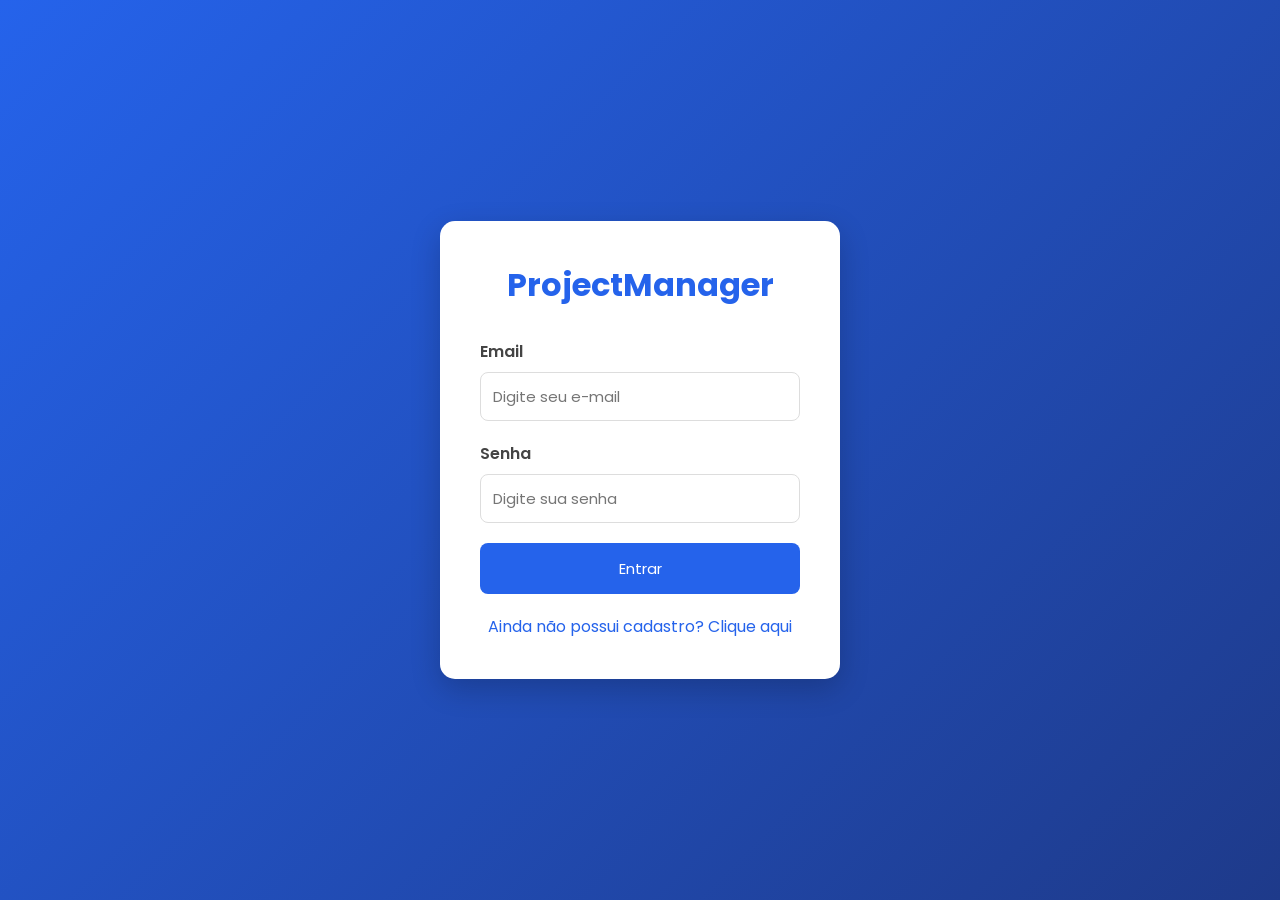
==== paginas_html/index.html @ 90d894c0 "add estrutura de todos os .js" ====
<!DOCTYPE html>
<html lang="pt-BR">

<head>

    <meta charset="UTF-8">
    <meta name="viewport" content="width=device-width, initial-scale=1.0">

    <title>Login | Gerenciador de Projetos</title>

    <link rel="stylesheet" href="/css/style.css">
    <link rel="stylesheet" href="/css/dashboard.css">
    <link rel="stylesheet" href="/css/forms.css">
    <link rel="stylesheet" href="/css/tables.css">

    <script src="/js/script.js"></script>

    <link href="https://fonts.googleapis.com/css2?family=Poppins:wght@300;400;500;600;700&display=swap" rel="stylesheet">

</head>

<body class="login-page">

<div class="login-box">

    <h1>ProjectManager</h1>

    <form action="dashboard.html">

        <div class="form-group">

            <label>Email</label>

            <input
                type="email"
                placeholder="Digite seu e-mail"
                required>

        </div>

        <div class="form-group">

            <label>Senha</label>

            <input
                type="password"
                placeholder="Digite sua senha"
                required>

        </div>

        <button class="btn" type="submit">

            Entrar

        </button>

    </form>

    <a href="cadastro.html" class="link">

        Ainda não possui cadastro? Clique aqui

    </a>

</div>

</body>

</html>
---- css/style.css ----
/* ===========================
   RESET
=========================== */

*{
    margin:0;
    padding:0;
    box-sizing:border-box;
    font-family:'Poppins',sans-serif;
}

body{
    background:#f4f7fc;
    color:#333;
}

a{
    text-decoration:none;
    color:inherit;
}

button{
    cursor:pointer;
    border:none;
}

input,
select,
textarea{
    width:100%;
    padding:12px;
    border:1px solid #d9d9d9;
    border-radius:8px;
    outline:none;
    transition:.3s;
}

input:focus,
select:focus,
textarea:focus{
    border-color:#2563EB;
}

.container{
    width:90%;
    max-width:1200px;
    margin:auto;
}

/* ===========================
LOGIN
=========================== */

.login-page{
    height:100vh;
    display:flex;
    justify-content:center;
    align-items:center;
    background:linear-gradient(135deg,#2563EB,#1E3A8A);
}

.login-box{
    background:#fff;
    width:400px;
    padding:40px;
    border-radius:15px;
    box-shadow:0 10px 30px rgba(0,0,0,.2);
}

.login-box h1{
    text-align:center;
    margin-bottom:30px;
    color:#2563EB;
}

.form-group{
    margin-bottom:18px;
}

.form-group label{
    display:block;
    margin-bottom:8px;
    font-weight:600;
}

.btn{
    width:100%;
    padding:14px;
    background:#2563EB;
    color:white;
    border-radius:8px;
    font-size:16px;
    transition:.3s;
}

.btn:hover{
    background:#1E40AF;
}

.link{
    display:block;
    margin-top:20px;
    text-align:center;
    color:#2563EB;
}

/* ===========================
LAYOUT
=========================== */

.wrapper{
    display:flex;
    min-height:100vh;
}

.sidebar{
    width:250px;
    background:#1E3A8A;
    color:white;
}

.logo{
    text-align:center;
    padding:30px;
    font-size:24px;
    font-weight:bold;
}

.sidebar ul{
    list-style:none;
}

.sidebar li{
    padding:18px 25px;
    transition:.3s;
}

.sidebar li:hover{
    background:#2563EB;
}

.sidebar li a{
    display:block;
}

.content{
    flex:1;
    padding:30px;
}

/* ===========================
HEADER
=========================== */

.header{
    display:flex;
    justify-content:space-between;
    align-items:center;
    margin-bottom:30px;
}

.header h2{
    color:#1E3A8A;
}

/* ===========================
CARDS
=========================== */

.cards{
    display:grid;
    grid-template-columns:repeat(auto-fit,minmax(220px,1fr));
    gap:20px;
    margin-bottom:35px;
}

.card{
    background:white;
    border-radius:12px;
    padding:25px;
    box-shadow:0 5px 15px rgba(0,0,0,.08);
}

.card h3{
    color:#777;
    margin-bottom:10px;
}

.card span{
    font-size:32px;
    font-weight:bold;
    color:#2563EB;
}

/* ===========================
TABELAS
=========================== */

table{
    width:100%;
    border-collapse:collapse;
    background:white;
    border-radius:10px;
    overflow:hidden;
}

th{
    background:#2563EB;
    color:white;
    padding:15px;
}

td{
    padding:15px;
    border-bottom:1px solid #eee;
}

tr:hover{
    background:#f8f8f8;
}

/* ===========================
STATUS
=========================== */

.status{
    padding:6px 12px;
    border-radius:30px;
    font-size:13px;
    font-weight:bold;
}

.todo{
    background:#fde68a;
    color:#92400e;
}

.progress{
    background:#bfdbfe;
    color:#1e40af;
}

.done{
    background:#bbf7d0;
    color:#166534;
}

.late{
    background:#fecaca;
    color:#991b1b;
}

/* ===========================
FORMULÁRIOS
=========================== */

.form{
    background:white;
    padding:30px;
    border-radius:12px;
    box-shadow:0 5px 15px rgba(0,0,0,.08);
}

.grid-2{
    display:grid;
    grid-template-columns:1fr 1fr;
    gap:20px;
}

.grid-3{
    display:grid;
    grid-template-columns:repeat(3,1fr);
    gap:20px;
}

textarea{
    resize:none;
    height:120px;
}

/* ===========================
BOTÕES
=========================== */

.btn-green{
    background:#16a34a;
    color:white;
}

.btn-red{
    background:#dc2626;
    color:white;
}

.btn-yellow{
    background:#f59e0b;
    color:white;
}

.btn-blue{
    background:#2563EB;
    color:white;
}

.btn-small{
    padding:8px 14px;
    border-radius:6px;
    margin-right:5px;
}

/* ===========================
RESPONSIVO
=========================== */

@media(max-width:900px){

.sidebar{
    width:70px;
}

.logo{
    font-size:14px;
}

.sidebar li{
    padding:15px;
    text-align:center;
}

.grid-2,
.grid-3{
    grid-template-columns:1fr;
}

.login-box{
    width:90%;
}

}
---- css/dashboard.css ----
/* ===========================
   DASHBOARD
=========================== */

.cards{
    display:grid;
    grid-template-columns:repeat(auto-fit,minmax(220px,1fr));
    gap:20px;
    margin-bottom:30px;
}

.card{
    background:#fff;
    border-radius:12px;
    padding:25px;
    box-shadow:0 5px 15px rgba(0,0,0,.08);
    transition:.3s;
}

.card:hover{
    transform:translateY(-5px);
}

.card h3{
    color:#666;
    font-size:18px;
    margin-bottom:10px;
}

.card span{
    display:block;
    font-size:34px;
    font-weight:bold;
    color:#2563EB;
}

.header{
    display:flex;
    justify-content:space-between;
    align-items:center;
    margin-bottom:30px;
}

.header h2{
    color:#1E3A8A;
}

.header h3{
    color:#555;
    font-weight:500;
}

.dashboard-grid{
    display:grid;
    grid-template-columns:2fr 1fr;
    gap:20px;
}

.dashboard-box{
    background:#fff;
    padding:20px;
    border-radius:12px;
    box-shadow:0 5px 15px rgba(0,0,0,.08);
}

.dashboard-box h2{
    margin-bottom:20px;
    color:#1E3A8A;
}

.notificacao{
    padding:15px;
    border-left:5px solid #2563EB;
    background:#F8FAFC;
    border-radius:8px;
    margin-bottom:15px;
}

.notificacao h4{
    margin-bottom:5px;
}

.notificacao p{
    color:#666;
}

@media(max-width:900px){

.dashboard-grid{
    grid-template-columns:1fr;
}

}
---- css/forms.css ----
/* ===========================
   FORMULÁRIOS
=========================== */

.form{
    background:#fff;
    padding:30px;
    border-radius:12px;
    box-shadow:0 5px 15px rgba(0,0,0,.08);
}

.form h2{
    color:#1E3A8A;
    margin-bottom:20px;
}

.form-group{
    margin-bottom:20px;
}

.form-group label{
    display:block;
    margin-bottom:8px;
    font-weight:600;
    color:#444;
}

input,
select,
textarea{

    width:100%;
    padding:12px;
    border:1px solid #DDD;
    border-radius:8px;
    font-size:15px;
    transition:.3s;

}

input:focus,
select:focus,
textarea:focus{

    border-color:#2563EB;
    box-shadow:0 0 8px rgba(37,99,235,.2);

}

textarea{

    resize:none;
    height:140px;

}

.grid-2{

    display:grid;
    grid-template-columns:1fr 1fr;
    gap:20px;

}

.grid-3{

    display:grid;
    grid-template-columns:repeat(3,1fr);
    gap:20px;

}

.btn{

    padding:14px 22px;
    border:none;
    border-radius:8px;
    font-size:15px;
    color:#fff;
    cursor:pointer;
    transition:.3s;

}

.btn:hover{

    opacity:.9;

}

.btn-blue{

    background:#2563EB;

}

.btn-green{

    background:#16A34A;

}

.btn-yellow{

    background:#F59E0B;

}

.btn-red{

    background:#DC2626;

}

.btn-small{

    padding:8px 14px;

}

@media(max-width:900px){

.grid-2,
.grid-3{

grid-template-columns:1fr;

}

}
---- css/tables.css ----
/* ===========================
   TABELAS
=========================== */

table{

    width:100%;
    border-collapse:collapse;
    background:#fff;
    border-radius:10px;
    overflow:hidden;

}

thead{

    background:#2563EB;
    color:#fff;

}

th{

    padding:16px;
    text-align:left;
    font-weight:600;

}

td{

    padding:15px;
    border-bottom:1px solid #EEE;

}

tbody tr{

    transition:.3s;

}

tbody tr:hover{

    background:#F8FAFC;

}

.status{

    padding:7px 14px;
    border-radius:30px;
    font-size:13px;
    font-weight:bold;

}

.todo{

    background:#FDE68A;
    color:#92400E;

}

.progress{

    background:#BFDBFE;
    color:#1E40AF;

}

.done{

    background:#BBF7D0;
    color:#166534;

}

.late{

    background:#FECACA;
    color:#991B1B;

}

.actions{

    display:flex;
    gap:8px;

}

.table-responsive{

    overflow-x:auto;

}

@media(max-width:900px){

table{

font-size:13px;

}

th,
td{

padding:10px;

}

}
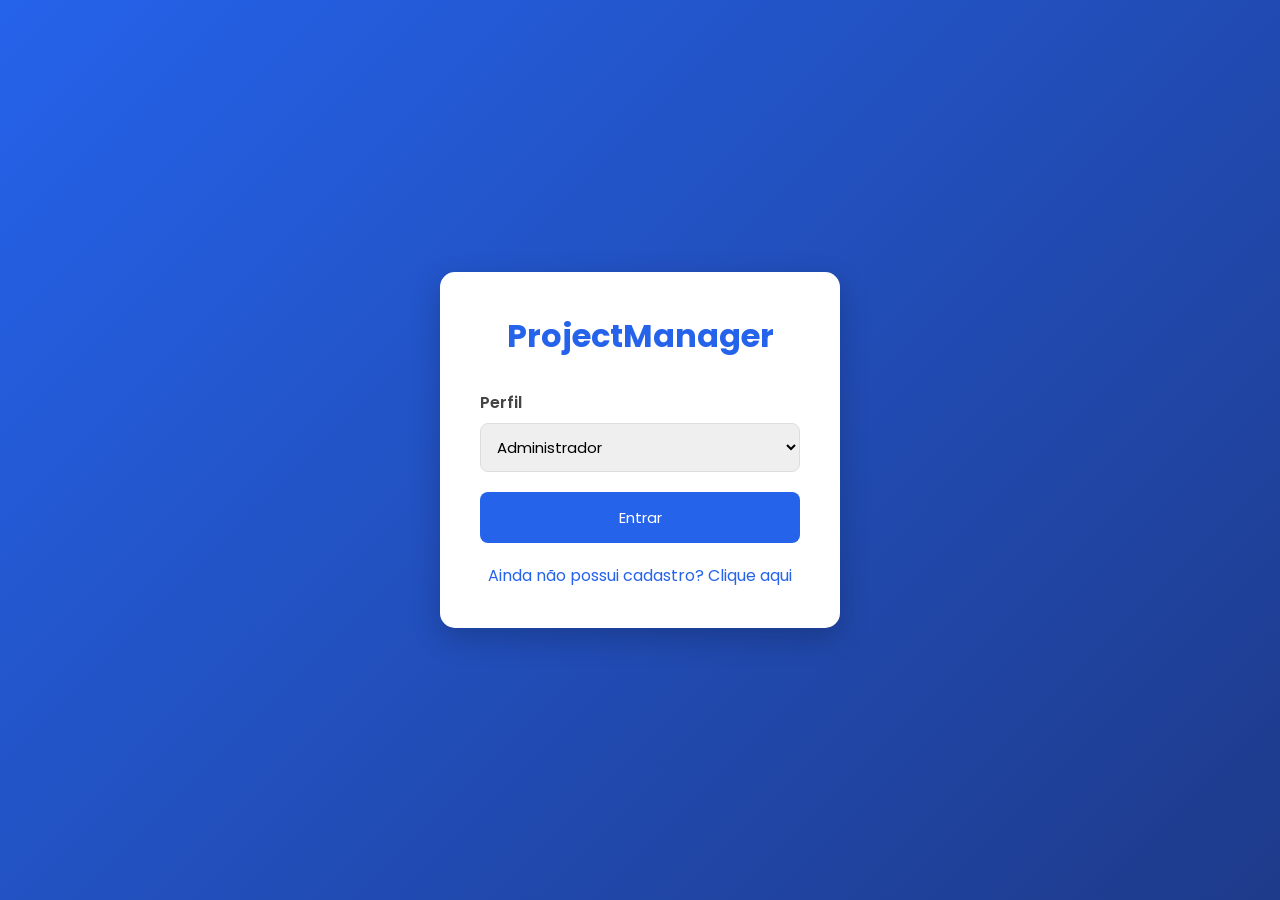
==== commit e9878f61: "add alteracao de perfil usando localStorage" ====
--- a/paginas_html/index.html
+++ b/paginas_html/index.html
@@ -15,55 +15,50 @@
 
     <script src="/js/script.js"></script>
 
-    <link href="https://fonts.googleapis.com/css2?family=Poppins:wght@300;400;500;600;700&display=swap" rel="stylesheet">
+    <link href="https://fonts.googleapis.com/css2?family=Poppins:wght@300;400;500;600;700&display=swap"
+        rel="stylesheet">
 
 </head>
 
 <body class="login-page">
 
-<div class="login-box">
+    <div class="login-box">
 
-    <h1>ProjectManager</h1>
+        <h1>ProjectManager</h1>
 
-    <form action="dashboard.html">
+        <form action="dashboard.html">
 
-        <div class="form-group">
+            <div class="form-group">
 
-            <label>Email</label>
+                <label>Perfil</label>
 
-            <input
-                type="email"
-                placeholder="Digite seu e-mail"
-                required>
+                <select id="perfilLogin" required>
 
-        </div>
+                    <option value="administrador">Administrador</option>
 
-        <div class="form-group">
+                    <option value="gerente">Gerente</option>
 
-            <label>Senha</label>
+                    <option value="usuario">Usuário</option>
 
-            <input
-                type="password"
-                placeholder="Digite sua senha"
-                required>
+                </select>
 
-        </div>
+            </div>
 
-        <button class="btn" type="submit">
+            <button type="button" class="btn" onclick="fazerLogin()">
 
-            Entrar
+                Entrar
 
-        </button>
+            </button>
 
-    </form>
+        </form>
 
-    <a href="cadastro.html" class="link">
+        <a href="cadastro.html" class="link">
 
-        Ainda não possui cadastro? Clique aqui
+            Ainda não possui cadastro? Clique aqui
 
-    </a>
+        </a>
 
-</div>
+    </div>
 
 </body>
 
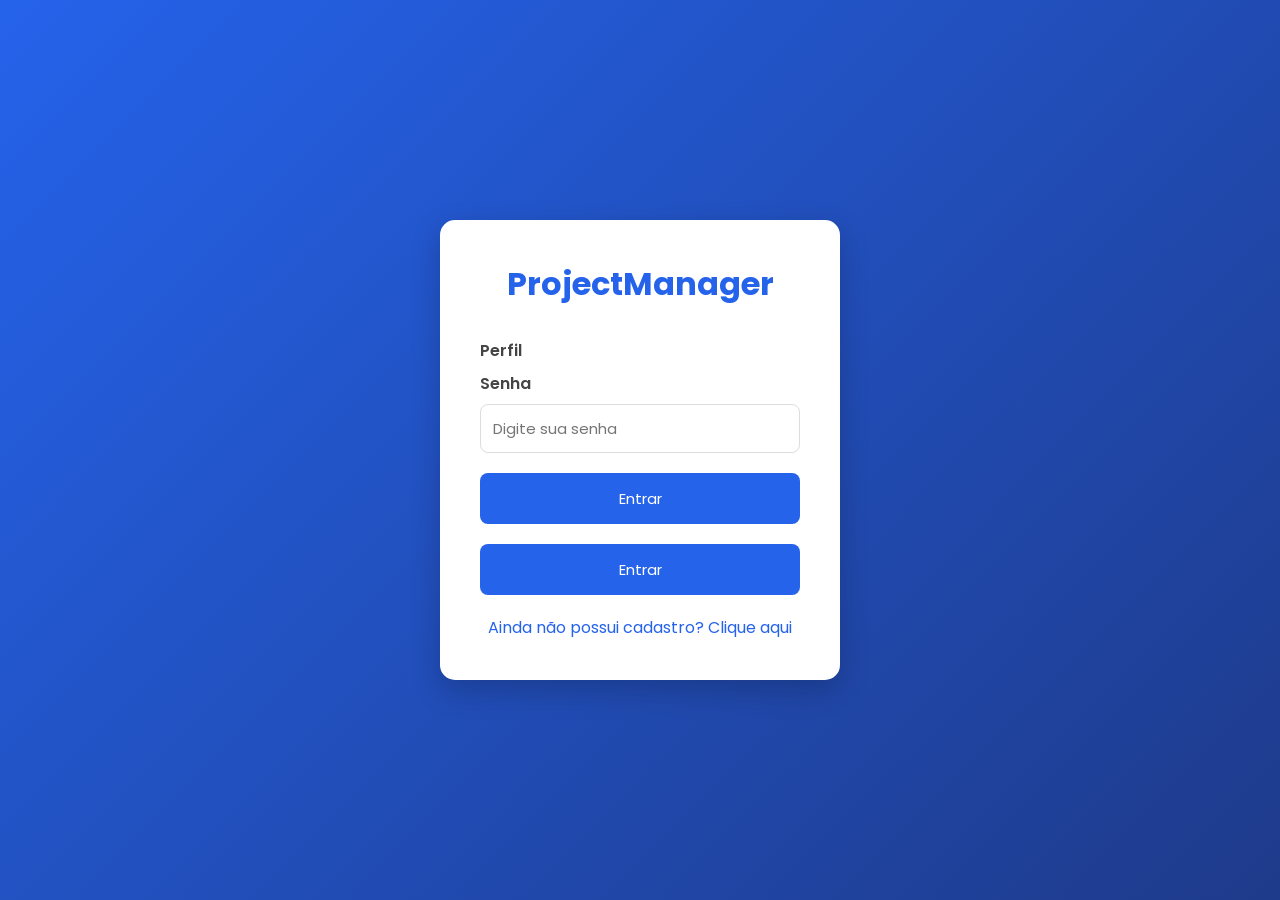
==== commit 803ae189: "add login ficticios para demonstraçao" ====
--- a/paginas_html/index.html
+++ b/paginas_html/index.html
@@ -8,12 +8,11 @@
 
     <title>Login | Gerenciador de Projetos</title>
 
-    <link rel="stylesheet" href="/css/style.css">
-    <link rel="stylesheet" href="/css/dashboard.css">
-    <link rel="stylesheet" href="/css/forms.css">
-    <link rel="stylesheet" href="/css/tables.css">
+    <link rel="stylesheet" href="../css/style.css">
+    <link rel="stylesheet" href="../css/dashboard.css">
+    <link rel="stylesheet" href="../css/forms.css">
+    <link rel="stylesheet" href="../css/tables.css">
 
-    <script src="/js/script.js"></script>
 
     <link href="https://fonts.googleapis.com/css2?family=Poppins:wght@300;400;500;600;700&display=swap"
         rel="stylesheet">
@@ -21,6 +20,8 @@
 </head>
 
 <body class="login-page">
+
+    <script src="../js/script.js"></script>
 
     <div class="login-box">
 
@@ -32,15 +33,19 @@
 
                 <label>Perfil</label>
 
-                <select id="perfilLogin" required>
+                <div class="form-group">
 
-                    <option value="administrador">Administrador</option>
+                    <label for="senha">Senha</label>
 
-                    <option value="gerente">Gerente</option>
+                    <input type="password" id="senha" placeholder="Digite sua senha" required>
 
-                    <option value="usuario">Usuário</option>
+                </div>
 
-                </select>
+                <button type="button" class="btn" onclick="fazerLogin()">
+
+                    Entrar
+
+                </button>
 
             </div>
 
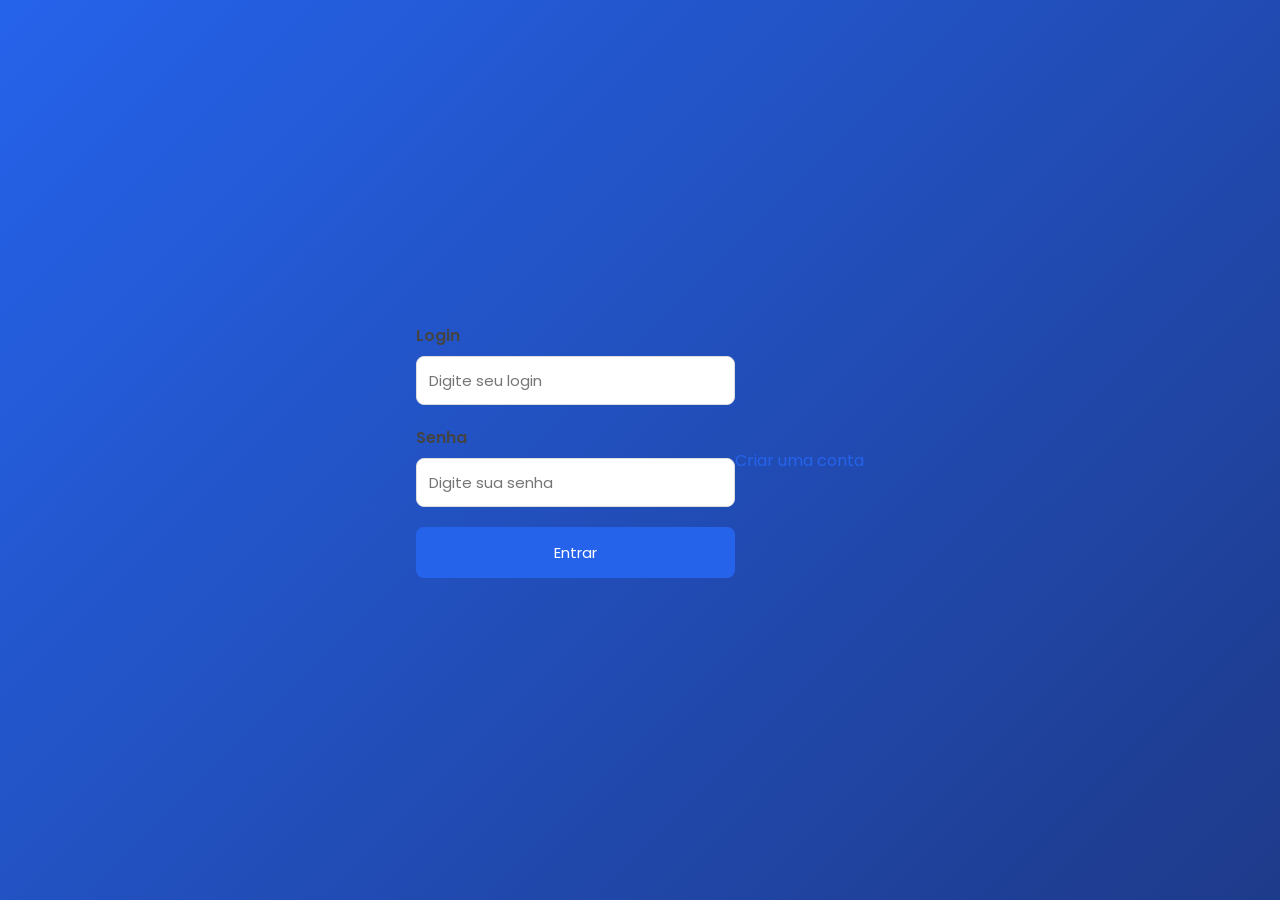
==== commit d4b6310a: "correcao no login para pedir uma senha e usuarioa ao entrar" ====
--- a/paginas_html/index.html
+++ b/paginas_html/index.html
@@ -23,47 +23,35 @@
 
     <script src="../js/script.js"></script>
 
-    <div class="login-box">
+    <form id="loginForm">
 
-        <h1>ProjectManager</h1>
+        <div class="form-group">
 
-        <form action="dashboard.html">
+            <label for="login">Login</label>
 
-            <div class="form-group">
+            <input type="text" id="login" placeholder="Digite seu login" required>
 
-                <label>Perfil</label>
+        </div>
 
-                <div class="form-group">
+        <div class="form-group">
 
-                    <label for="senha">Senha</label>
+            <label for="senha">Senha</label>
 
-                    <input type="password" id="senha" placeholder="Digite sua senha" required>
+            <input type="password" id="senha" placeholder="Digite sua senha" required>
 
-                </div>
+        </div>
 
-                <button type="button" class="btn" onclick="fazerLogin()">
+        <button type="button" class="btn" onclick="fazerLogin()">
 
-                    Entrar
+            Entrar
 
-                </button>
+        </button>
 
-            </div>
+    </form>
 
-            <button type="button" class="btn" onclick="fazerLogin()">
-
-                Entrar
-
-            </button>
-
-        </form>
-
-        <a href="cadastro.html" class="link">
-
-            Ainda não possui cadastro? Clique aqui
-
-        </a>
-
-    </div>
+    <a href="cadastro.html" class="link">
+        Criar uma conta
+    </a>
 
 </body>
 
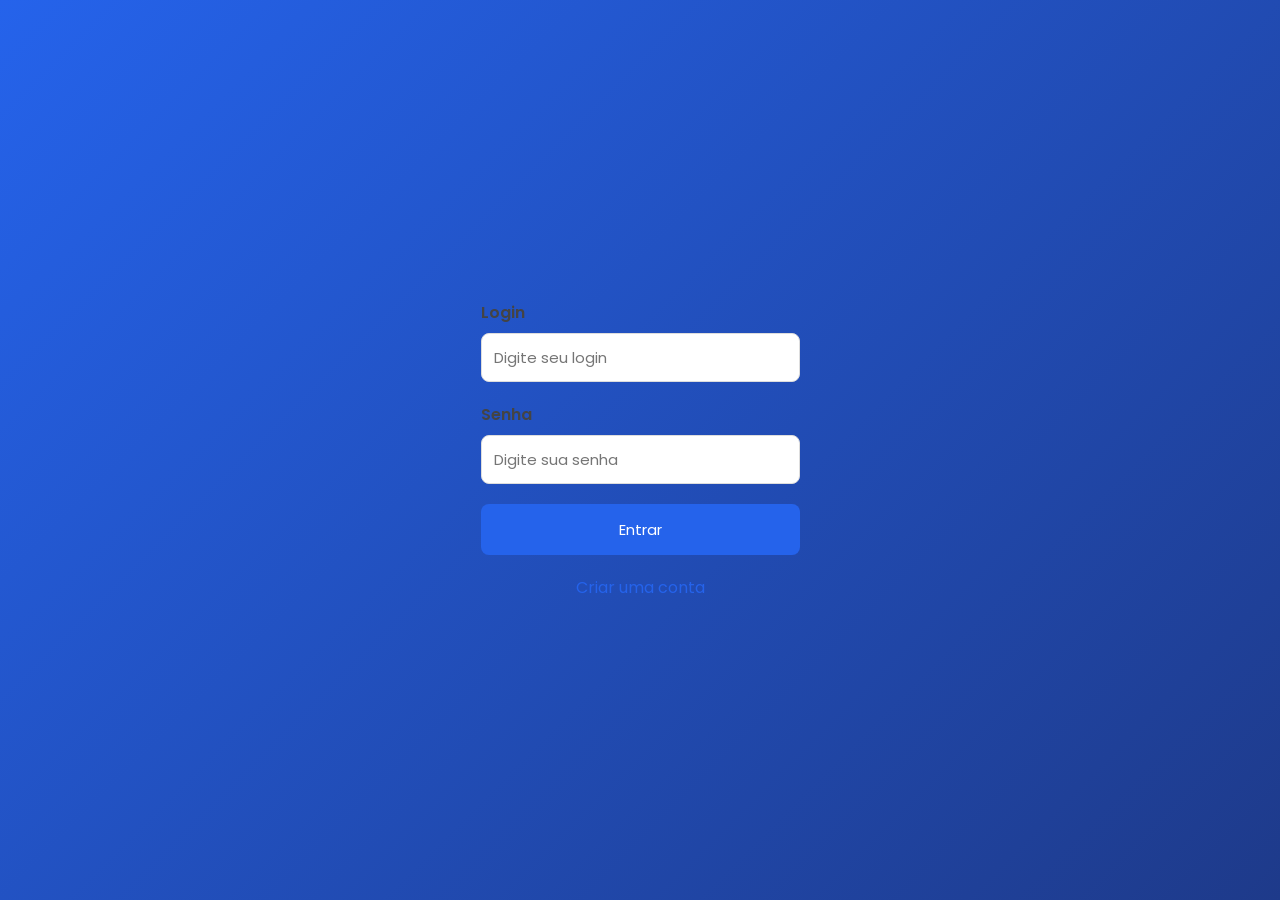
==== commit abdd0e60: "correcao no botao criar conta" ====
--- a/paginas_html/index.html
+++ b/paginas_html/index.html
@@ -47,12 +47,9 @@
 
         </button>
 
-    </form>
-
-    <a href="cadastro.html" class="link">
-        Criar uma conta
-    </a>
-
+        <a href="cadastro.html" class="link">
+            Criar uma conta
+        </a>
 </body>
 
 </html>
--- a/css/style.css
+++ b/css/style.css
@@ -2,338 +2,350 @@
    RESET
 =========================== */
 
-*{
-    margin:0;
-    padding:0;
-    box-sizing:border-box;
-    font-family:'Poppins',sans-serif;
-}
-
-body{
-    background:#f4f7fc;
-    color:#333;
-}
-
-a{
-    text-decoration:none;
-    color:inherit;
-}
-
-button{
-    cursor:pointer;
-    border:none;
+* {
+    margin: 0;
+    padding: 0;
+    box-sizing: border-box;
+    font-family: 'Poppins', sans-serif;
+}
+
+body {
+    background: #f4f7fc;
+    color: #333;
+}
+
+a {
+    text-decoration: none;
+    color: inherit;
+}
+
+button {
+    cursor: pointer;
+    border: none;
 }
 
 input,
 select,
-textarea{
-    width:100%;
-    padding:12px;
-    border:1px solid #d9d9d9;
-    border-radius:8px;
-    outline:none;
-    transition:.3s;
+textarea {
+    width: 100%;
+    padding: 12px;
+    border: 1px solid #d9d9d9;
+    border-radius: 8px;
+    outline: none;
+    transition: .3s;
 }
 
 input:focus,
 select:focus,
-textarea:focus{
-    border-color:#2563EB;
-}
-
-.container{
-    width:90%;
-    max-width:1200px;
-    margin:auto;
+textarea:focus {
+    border-color: #2563EB;
+}
+
+.container {
+    width: 90%;
+    max-width: 1200px;
+    margin: auto;
 }
 
 /* ===========================
 LOGIN
 =========================== */
 
-.login-page{
-    height:100vh;
-    display:flex;
-    justify-content:center;
-    align-items:center;
-    background:linear-gradient(135deg,#2563EB,#1E3A8A);
-}
-
-.login-box{
-    background:#fff;
-    width:400px;
-    padding:40px;
-    border-radius:15px;
-    box-shadow:0 10px 30px rgba(0,0,0,.2);
-}
-
-.login-box h1{
-    text-align:center;
-    margin-bottom:30px;
-    color:#2563EB;
-}
-
-.form-group{
-    margin-bottom:18px;
-}
-
-.form-group label{
-    display:block;
-    margin-bottom:8px;
-    font-weight:600;
-}
-
-.btn{
-    width:100%;
-    padding:14px;
-    background:#2563EB;
-    color:white;
-    border-radius:8px;
-    font-size:16px;
-    transition:.3s;
-}
-
-.btn:hover{
-    background:#1E40AF;
-}
-
-.link{
-    display:block;
-    margin-top:20px;
-    text-align:center;
-    color:#2563EB;
+.login-page {
+    height: 100vh;
+    display: flex;
+    justify-content: center;
+    align-items: center;
+    background: linear-gradient(135deg, #2563EB, #1E3A8A);
+}
+
+.login-box {
+    background: #fff;
+    width: 400px;
+    padding: 40px;
+    border-radius: 15px;
+    box-shadow: 0 10px 30px rgba(0, 0, 0, .2);
+}
+
+.login-box h1 {
+    text-align: center;
+    margin-bottom: 30px;
+    color: #2563EB;
+}
+
+.form-group {
+    margin-bottom: 18px;
+}
+
+.form-group label {
+    display: block;
+    margin-bottom: 8px;
+    font-weight: 600;
+}
+
+.btn {
+    width: 100%;
+    padding: 14px;
+    background: #2563EB;
+    color: white;
+    border-radius: 8px;
+    font-size: 16px;
+    transition: .3s;
+}
+
+.btn:hover {
+    background: #1E40AF;
+}
+
+.link {
+    display: block;
+    margin-top: 20px;
+    text-align: center;
+    color: #2563EB;
 }
 
 /* ===========================
 LAYOUT
 =========================== */
 
-.wrapper{
-    display:flex;
-    min-height:100vh;
-}
-
-.sidebar{
-    width:250px;
-    background:#1E3A8A;
-    color:white;
-}
-
-.logo{
-    text-align:center;
-    padding:30px;
-    font-size:24px;
-    font-weight:bold;
-}
-
-.sidebar ul{
-    list-style:none;
-}
-
-.sidebar li{
-    padding:18px 25px;
-    transition:.3s;
-}
-
-.sidebar li:hover{
-    background:#2563EB;
-}
-
-.sidebar li a{
-    display:block;
-}
-
-.content{
-    flex:1;
-    padding:30px;
+.wrapper {
+    display: flex;
+    min-height: 100vh;
+}
+
+.sidebar {
+    width: 250px;
+    background: #1E3A8A;
+    color: white;
+}
+
+.logo {
+    text-align: center;
+    padding: 30px;
+    font-size: 24px;
+    font-weight: bold;
+}
+
+.sidebar ul {
+    list-style: none;
+}
+
+.sidebar li {
+    padding: 18px 25px;
+    transition: .3s;
+}
+
+.sidebar li:hover {
+    background: #2563EB;
+}
+
+.sidebar li a {
+    display: block;
+}
+
+.content {
+    flex: 1;
+    padding: 30px;
 }
 
 /* ===========================
 HEADER
 =========================== */
 
-.header{
-    display:flex;
-    justify-content:space-between;
-    align-items:center;
-    margin-bottom:30px;
-}
-
-.header h2{
-    color:#1E3A8A;
+.header {
+    display: flex;
+    justify-content: space-between;
+    align-items: center;
+    margin-bottom: 30px;
+}
+
+.header h2 {
+    color: #1E3A8A;
 }
 
 /* ===========================
 CARDS
 =========================== */
 
-.cards{
-    display:grid;
-    grid-template-columns:repeat(auto-fit,minmax(220px,1fr));
-    gap:20px;
-    margin-bottom:35px;
-}
-
-.card{
-    background:white;
-    border-radius:12px;
-    padding:25px;
-    box-shadow:0 5px 15px rgba(0,0,0,.08);
-}
-
-.card h3{
-    color:#777;
-    margin-bottom:10px;
-}
-
-.card span{
-    font-size:32px;
-    font-weight:bold;
-    color:#2563EB;
+.cards {
+    display: grid;
+    grid-template-columns: repeat(auto-fit, minmax(220px, 1fr));
+    gap: 20px;
+    margin-bottom: 35px;
+}
+
+.card {
+    background: white;
+    border-radius: 12px;
+    padding: 25px;
+    box-shadow: 0 5px 15px rgba(0, 0, 0, .08);
+}
+
+.card h3 {
+    color: #777;
+    margin-bottom: 10px;
+}
+
+.card span {
+    font-size: 32px;
+    font-weight: bold;
+    color: #2563EB;
 }
 
 /* ===========================
 TABELAS
 =========================== */
 
-table{
-    width:100%;
-    border-collapse:collapse;
-    background:white;
-    border-radius:10px;
-    overflow:hidden;
-}
-
-th{
-    background:#2563EB;
-    color:white;
-    padding:15px;
-}
-
-td{
-    padding:15px;
-    border-bottom:1px solid #eee;
-}
-
-tr:hover{
-    background:#f8f8f8;
+table {
+    width: 100%;
+    border-collapse: collapse;
+    background: white;
+    border-radius: 10px;
+    overflow: hidden;
+}
+
+th {
+    background: #2563EB;
+    color: white;
+    padding: 15px;
+}
+
+td {
+    padding: 15px;
+    border-bottom: 1px solid #eee;
+}
+
+tr:hover {
+    background: #f8f8f8;
 }
 
 /* ===========================
 STATUS
 =========================== */
 
-.status{
-    padding:6px 12px;
-    border-radius:30px;
-    font-size:13px;
-    font-weight:bold;
-}
-
-.todo{
-    background:#fde68a;
-    color:#92400e;
-}
-
-.progress{
-    background:#bfdbfe;
-    color:#1e40af;
-}
-
-.done{
-    background:#bbf7d0;
-    color:#166534;
-}
-
-.late{
-    background:#fecaca;
-    color:#991b1b;
+.status {
+    padding: 6px 12px;
+    border-radius: 30px;
+    font-size: 13px;
+    font-weight: bold;
+}
+
+.todo {
+    background: #fde68a;
+    color: #92400e;
+}
+
+.progress {
+    background: #bfdbfe;
+    color: #1e40af;
+}
+
+.done {
+    background: #bbf7d0;
+    color: #166534;
+}
+
+.late {
+    background: #fecaca;
+    color: #991b1b;
 }
 
 /* ===========================
 FORMULÁRIOS
 =========================== */
 
-.form{
-    background:white;
-    padding:30px;
-    border-radius:12px;
-    box-shadow:0 5px 15px rgba(0,0,0,.08);
-}
-
-.grid-2{
-    display:grid;
-    grid-template-columns:1fr 1fr;
-    gap:20px;
-}
-
-.grid-3{
-    display:grid;
-    grid-template-columns:repeat(3,1fr);
-    gap:20px;
-}
-
-textarea{
-    resize:none;
-    height:120px;
+.form {
+    background: white;
+    padding: 30px;
+    border-radius: 12px;
+    box-shadow: 0 5px 15px rgba(0, 0, 0, .08);
+}
+
+.grid-2 {
+    display: grid;
+    grid-template-columns: 1fr 1fr;
+    gap: 20px;
+}
+
+.grid-3 {
+    display: grid;
+    grid-template-columns: repeat(3, 1fr);
+    gap: 20px;
+}
+
+textarea {
+    resize: none;
+    height: 120px;
 }
 
 /* ===========================
 BOTÕES
 =========================== */
 
-.btn-green{
-    background:#16a34a;
-    color:white;
-}
-
-.btn-red{
-    background:#dc2626;
-    color:white;
-}
-
-.btn-yellow{
-    background:#f59e0b;
-    color:white;
-}
-
-.btn-blue{
-    background:#2563EB;
-    color:white;
-}
-
-.btn-small{
-    padding:8px 14px;
-    border-radius:6px;
-    margin-right:5px;
+.btn-green {
+    background: #16a34a;
+    color: white;
+}
+
+.btn-red {
+    background: #dc2626;
+    color: white;
+}
+
+.btn-yellow {
+    background: #f59e0b;
+    color: white;
+}
+
+.btn-blue {
+    background: #2563EB;
+    color: white;
+}
+
+.btn-small {
+    padding: 8px 14px;
+    border-radius: 6px;
+    margin-right: 5px;
 }
 
 /* ===========================
 RESPONSIVO
 =========================== */
 
-@media(max-width:900px){
-
-.sidebar{
-    width:70px;
-}
-
-.logo{
-    font-size:14px;
-}
-
-.sidebar li{
-    padding:15px;
-    text-align:center;
-}
-
-.grid-2,
-.grid-3{
-    grid-template-columns:1fr;
-}
-
-.login-box{
-    width:90%;
-}
+@media(max-width:900px) {
+
+    .sidebar {
+        width: 70px;
+    }
+
+    .logo {
+        font-size: 14px;
+    }
+
+    .sidebar li {
+        padding: 15px;
+        text-align: center;
+    }
+
+    .grid-2,
+    .grid-3 {
+        grid-template-columns: 1fr;
+    }
+
+    .login-box .link {
+
+        display: block;
+        margin-top: 20px;
+        text-align: center;
+        color: #437efd;
+        font-size: 15px;
+
+    }
+
+    .login-box .link:hover {
+
+        text-decoration: underline;
+
+    }
 
 }
